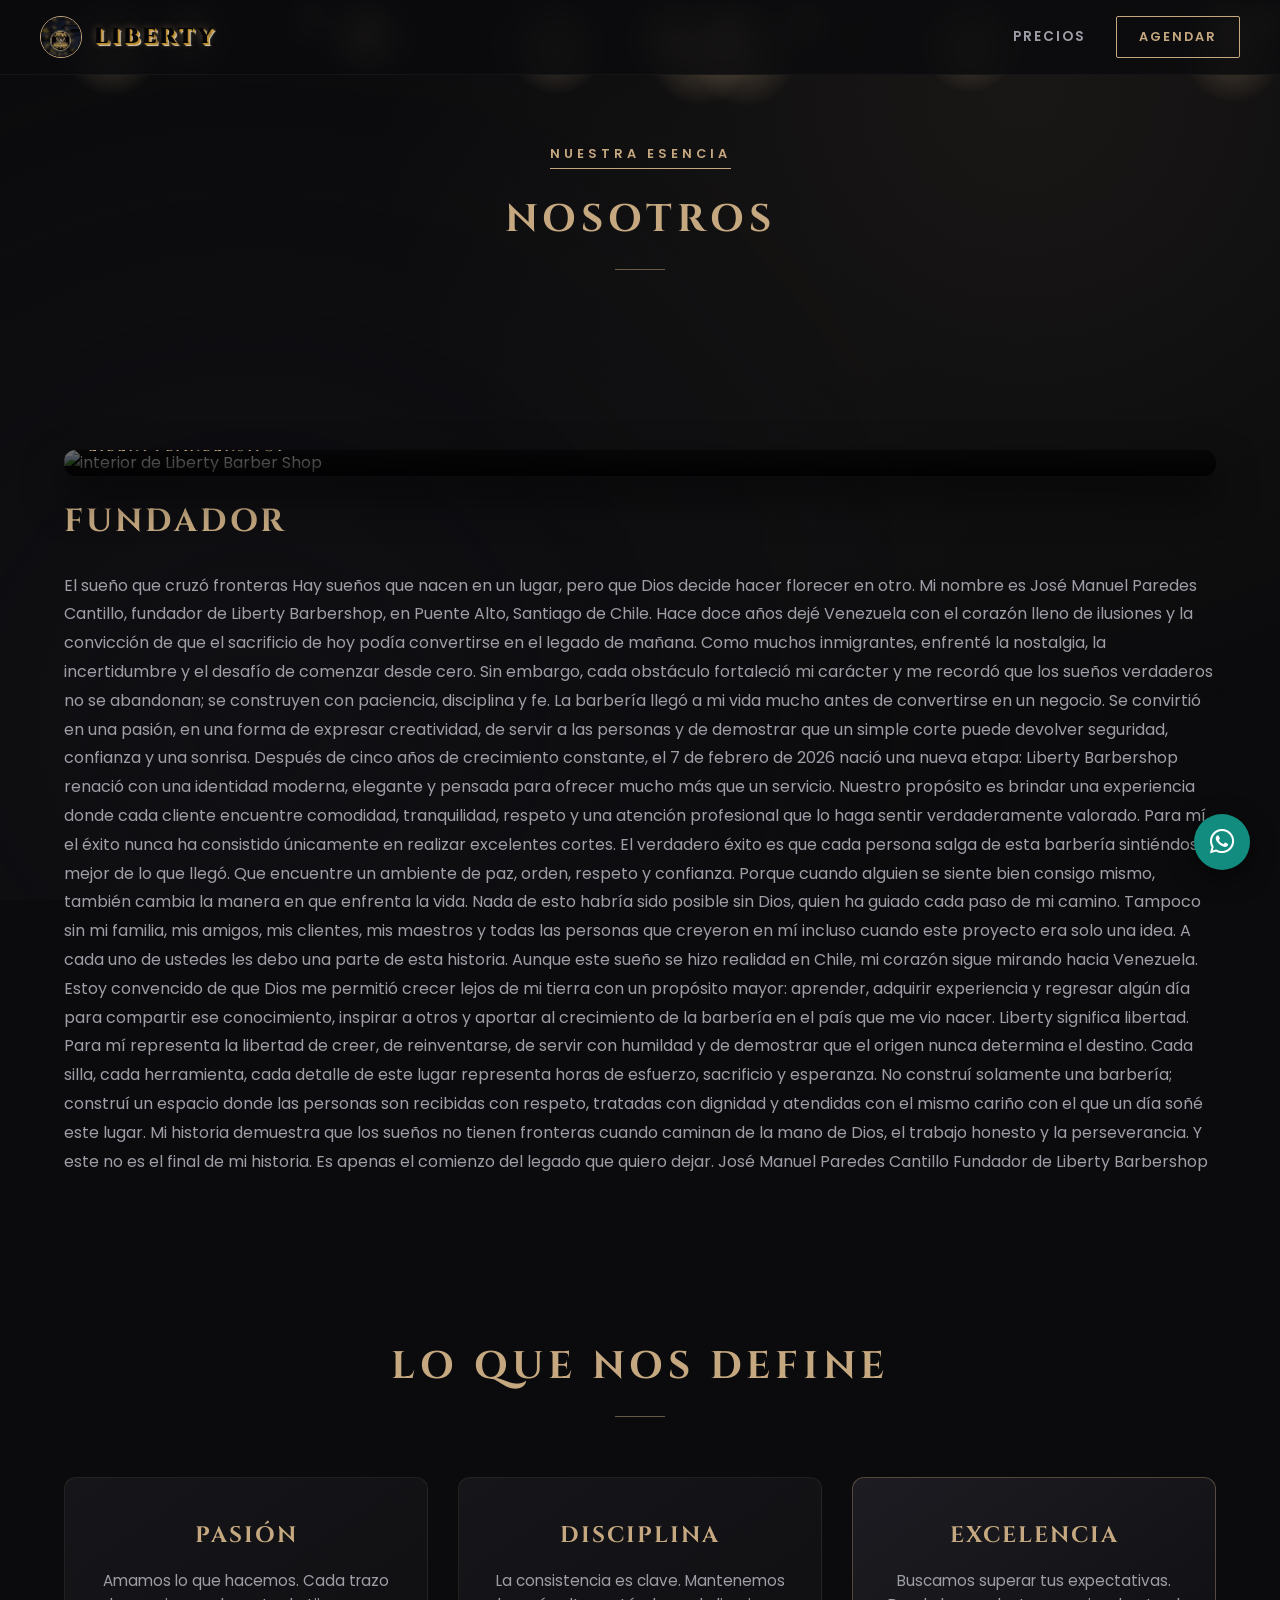
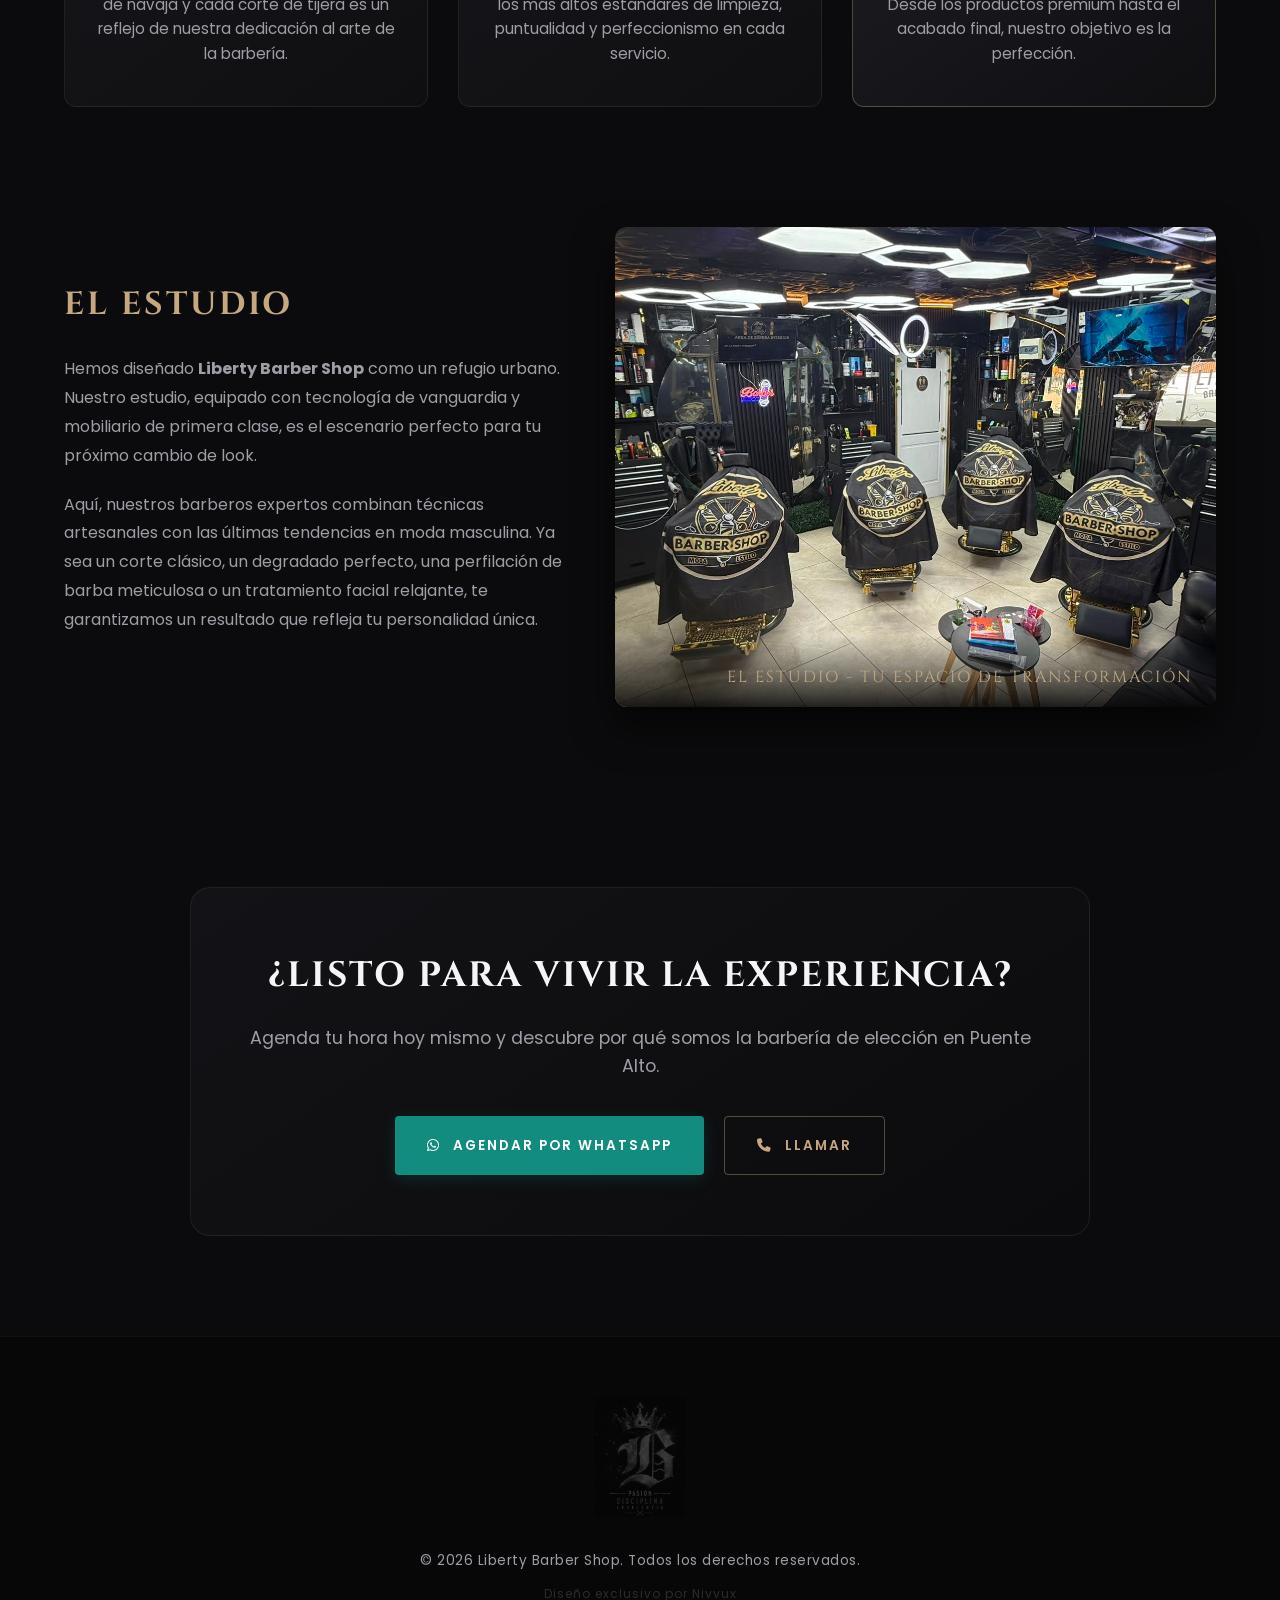
==== quienes-somos.html @ 71651c61 "Add files via upload" ====
<!DOCTYPE html>
<html lang="es">
<head>
    <meta charset="UTF-8">
    <meta name="viewport" content="width=device-width, initial-scale=1.0">
    <title>Quiénes Somos - Liberty Barber Shop | Moda & Estilo</title>
    <link rel="preconnect" href="https://fonts.googleapis.com">
    <link rel="preconnect" href="https://fonts.gstatic.com" crossorigin>
    <link href="https://fonts.googleapis.com/css2?family=Cinzel:wght@500;700;900&family=Poppins:wght@300;400;600&display=swap" rel="stylesheet">
    <link rel="stylesheet" href="https://cdnjs.cloudflare.com/ajax/libs/font-awesome/6.4.0/css/all.min.css">
    <link rel="stylesheet" href="style.css">
</head>
<body class="about-page">

    <!-- Fondo de partículas (reutilizado del sitio principal) -->
    <div class="luxury-particles" id="particles-container"></div>

    <!-- 1. BARRA DE NAVEGACIÓN (Consistente con el sitio principal) -->
    <nav class="navbar">
        <div class="nav-logo">
            <a href="index.html" style="text-decoration: none; display: flex; align-items: center; gap: 12px;">
                <img src="logo1.jpeg" alt="Liberty Mini" class="nav-logo-img">
                <span>Liberty</span>
            </a>
        </div>
        <div class="nav-actions">
            <a href="servicios.html" class="nav-link">Precios</a>
            <a href="https://wa.me/56931488104?text=Hola!%20Me%20gustaría%20agendar%20una%20hora" target="_blank" class="nav-btn-sm">Agendar</a>
        </div>
    </nav>

    <!-- 2. HÉROE DE LA PÁGINA (Título y Subtítulo) -->
    <header class="page-header section-wrapper">
        <div class="container">
            <div class="brand-badge">Nuestra Esencia</div>
            <h1 class="section-title">Nosotros</h1>
        </div>
    </header>

    <!-- CONTENEDOR PRINCIPAL -->
    <main class="container">

        <!-- 3. SECCIÓN: HISTORIA Y VISIÓN (Split con Imagen Externa) -->
        <section class="section-wrapper story-section">
                <div class="story-visual" data-tilt>
                    <img src="fundador.jpeg" alt="interior de Liberty Barber Shop" class="about-img-frame">
                    <div class="visual-caption">LibertyBarberShop</div>
                </div>
                <div class="story-content" data-tilt>
                    <h2 class="content-title">Fundador</h2>
                    <p>El sueño que cruzó fronteras

Hay sueños que nacen en un lugar, pero que Dios decide hacer florecer en otro.

Mi nombre es José Manuel Paredes Cantillo, fundador de Liberty Barbershop, en Puente Alto, Santiago de Chile.

Hace doce años dejé Venezuela con el corazón lleno de ilusiones y la convicción de que el sacrificio de hoy podía convertirse en el legado de mañana. Como muchos inmigrantes, enfrenté la nostalgia, la incertidumbre y el desafío de comenzar desde cero. Sin embargo, cada obstáculo fortaleció mi carácter y me recordó que los sueños verdaderos no se abandonan; se construyen con paciencia, disciplina y fe.

La barbería llegó a mi vida mucho antes de convertirse en un negocio. Se convirtió en una pasión, en una forma de expresar creatividad, de servir a las personas y de demostrar que un simple corte puede devolver seguridad, confianza y una sonrisa.

Después de cinco años de crecimiento constante, el 7 de febrero de 2026 nació una nueva etapa: Liberty Barbershop renació con una identidad moderna, elegante y pensada para ofrecer mucho más que un servicio. Nuestro propósito es brindar una experiencia donde cada cliente encuentre comodidad, tranquilidad, respeto y una atención profesional que lo haga sentir verdaderamente valorado.

Para mí, el éxito nunca ha consistido únicamente en realizar excelentes cortes. El verdadero éxito es que cada persona salga de esta barbería sintiéndose mejor de lo que llegó. Que encuentre un ambiente de paz, orden, respeto y confianza. Porque cuando alguien se siente bien consigo mismo, también cambia la manera en que enfrenta la vida.

Nada de esto habría sido posible sin Dios, quien ha guiado cada paso de mi camino. Tampoco sin mi familia, mis amigos, mis clientes, mis maestros y todas las personas que creyeron en mí incluso cuando este proyecto era solo una idea. A cada uno de ustedes les debo una parte de esta historia.

Aunque este sueño se hizo realidad en Chile, mi corazón sigue mirando hacia Venezuela. Estoy convencido de que Dios me permitió crecer lejos de mi tierra con un propósito mayor: aprender, adquirir experiencia y regresar algún día para compartir ese conocimiento, inspirar a otros y aportar al crecimiento de la barbería en el país que me vio nacer.

Liberty significa libertad. Para mí representa la libertad de creer, de reinventarse, de servir con humildad y de demostrar que el origen nunca determina el destino.

Cada silla, cada herramienta, cada detalle de este lugar representa horas de esfuerzo, sacrificio y esperanza. No construí solamente una barbería; construí un espacio donde las personas son recibidas con respeto, tratadas con dignidad y atendidas con el mismo cariño con el que un día soñé este lugar.

Mi historia demuestra que los sueños no tienen fronteras cuando caminan de la mano de Dios, el trabajo honesto y la perseverancia.

Y este no es el final de mi historia.

Es apenas el comienzo del legado que quiero dejar.

José Manuel Paredes Cantillo
Fundador de Liberty Barbershop</p>
                </div>
            </div>
        </section>

        <!-- 4. SECCIÓN: NUESTROS VALORES (Tarjetas con Iconos) -->
        <section class="section-wrapper values-section">
            <h2 class="section-title">Lo Que Nos Define</h2>
            <div class="values-grid">
                
                <div class="value-card" data-tilt>
                    <h3>Pasión</h3>
                    <p>Amamos lo que hacemos. Cada trazo de navaja y cada corte de tijera es un reflejo de nuestra dedicación al arte de la barbería.</p>
                </div>

                <div class="value-card" data-tilt>
                    <h3>Disciplina</h3>
                    <p>La consistencia es clave. Mantenemos los más altos estándares de limpieza, puntualidad y perfeccionismo en cada servicio.</p>
                </div>

                <div class="value-card featured-value" data-tilt>
                    <h3>Excelencia</h3>
                    <p>Buscamos superar tus expectativas. Desde los productos premium hasta el acabado final, nuestro objetivo es la perfección.</p>
                </div>

            </div>
        </section>

        <!-- 5. SECCIÓN: EL EQUIPO Y EL ESTUDIO (Split con Imagen Interna) -->
        <section class="section-wrapper studio-section">
            <div class="story-grid reverse-grid">
                <div class="story-visual" data-tilt>
                    <img src="fotointerna.jpeg" alt="Interior de Liberty Barber Shop" class="about-img-frame">
                    <div class="visual-caption">El Estudio - Tu Espacio de Transformación</div>
                </div>
                <div class="story-content" data-tilt>
                    <h2 class="content-title">El Estudio</h2>
                    <p>Hemos diseñado <strong>Liberty Barber Shop</strong> como un refugio urbano. Nuestro estudio, equipado con tecnología de vanguardia y mobiliario de primera clase, es el escenario perfecto para tu próximo cambio de look.</p>
                    <p>Aquí, nuestros barberos expertos combinan técnicas artesanales con las últimas tendencias en moda masculina. Ya sea un corte clásico, un degradado perfecto, una perfilación de barba meticulosa o un tratamiento facial relajante, te garantizamos un resultado que refleja tu personalidad única.</p>
                </div>
            </div>
        </section>

        <!-- 6. LLAMADO A LA ACCIÓN FINAL (Reutilizado del sitio principal) -->
        <section class="section-wrapper final-cta">
            <div class="cta-content">
                <h2 class="content-title-cta">¿Listo para Vivir la Experiencia?</h2>
                <p>Agenda tu hora hoy mismo y descubre por qué somos la barbería de elección en Puente Alto.</p>
                <div class="hero-cta-group">
                    <a href="https://wa.me/56931488104?text=Hola!%20Me%20gustaría%20agendar%20una%20hora" target="_blank" class="cta-btn primary-btn">
                        <i class="fa-brands fa-whatsapp"></i> Agendar por WhatsApp
                    </a>
                    <a href="tel:+56931488104" class="cta-btn secondary-btn">
                        <i class="fa-solid fa-phone"></i> Llamar
                    </a>
                </div>
            </div>
        </section>

    </main>

    <!-- Botón Flotante de WhatsApp (Reutilizado) -->
    <a href="https://wa.me/56931488104?text=Hola!%20Me%20gustaría%20agendar%20una%20hora" target="_blank" class="wsp-float" title="Escríbenos por WhatsApp">
        <i class="fa-brands fa-whatsapp"></i>
    </a>

    <!-- FOOTER PREMIUM (Consistente) -->
    <footer class="luxury-footer">
        <div class="footer-content">
            <img src="logo2.jpeg" alt="Logo Liberty" class="footer-logo-img">
            <p class="footer-rights">&copy; 2026 Liberty Barber Shop. Todos los derechos reservados.</p>
            <p class="dev-credits">Diseño exclusivo por Nivvux</p>
        </div>
    </footer>

    <!-- Vinculamos el mismo archivo JavaScript -->
    <script src="script.js" defer></script>
</body>
</html>
---- style.css ----
/* ==========================================================================
   INDEX GENERAL DE ESTILOS - LIBERTY BARBER SHOP
   ==========================================================================
   1. VARIABLES DE DISEÑO PREMIUM (Lujo & Sofisticación)
   2. RESET Y ESTILOS BASE
   3. BARRA DE NAVEGACIÓN COMÚN (Navbar & Logo 3D)
   4. MENÚ DESPLEGABLE (Navbar Dropdown)
   5. COMPONENTES COMUNES (Títulos, Botón Flotante y Footer)
   6. ESTILOS EXCLUSIVOS DE LA PÁGINA: INDEX (Hero Split, Combos, Precios)
   7. ESTILOS EXCLUSIVOS DE LA PÁGINA: QUIÉNES SOMOS (Nosotros)
   8. EFECTOS DE ANIMACIÓN Y SOPORTE (Scroll Reveal, Partículas)
   9. RESPONSIVIDAD Y MEDIA QUERIES (Breakpoints Críticos)
   ========================================================================== */

/* ==========================================================================
   1. VARIABLES DE DISEÑO PREMIUM
   ========================================================================== */
:root {
    --color-bg-dark: #0b0b0d;       
    --color-bg-card: #131317;       
    --color-bg-nav: rgba(11, 11, 13, 0.85);
    --color-gold: #c5a880;          
    --color-gold-hover: #e5d5be;    
    --color-gold-glow: rgba(197, 168, 128, 0.12);
    --color-text-white: #f5f5f7;    
    --color-text-muted: #9e9ea7;    
    --color-wsp: #25d366;           
    --color-wsp-dark: #128c7e;
    --font-display: 'Cinzel', serif;
    --font-sans: 'Poppins', sans-serif;
    --border-glow: 1px solid rgba(197, 168, 128, 0.1); 
    --transition-premium: all 0.5s cubic-bezier(0.16, 1, 0.3, 1); 
    --shadow-premium: 0 20px 40px rgba(0, 0, 0, 0.6);
}

/* ==========================================================================
   2. RESET Y ESTILOS BASE
   ========================================================================== */
*, *::before, *::after {
    margin: 0;
    padding: 0;
    box-sizing: border-box;
}

html {
    scroll-behavior: smooth;
}

body {
    background-color: var(--color-bg-dark);
    color: var(--color-text-white);
    font-family: var(--font-sans);
    line-height: 1.6;
    overflow-x: hidden; /* Evita desplazamientos laterales indeseados */
    width: 100%;
    max-width: 100vw;
    position: relative;
}

/* Fondo difuminado de lujo */
body::before {
    content: '';
    position: fixed;
    top: 0;
    left: 0;
    width: 100%;
    height: 100%;
    background: 
        radial-gradient(circle at 80% 10%, rgba(197, 168, 128, 0.08) 0%, transparent 50%),
        radial-gradient(circle at 20% 80%, rgba(20, 20, 25, 0.6) 0%, transparent 60%);
    z-index: -2;
    pointer-events: none;
}

img, video, iframe {
    max-width: 100%;
    height: auto;
}

.container {
    max-width: 1200px;
    margin: 0 auto;
    padding: 0 24px;
}

/* ==========================================================================
   3. BARRA DE NAVEGACIÓN COMÚN (NAVBAR)
   ========================================================================== */
.navbar {
    position: fixed;
    top: 0;
    left: 0;
    width: 100%;
    height: 75px;
    background: var(--color-bg-nav);
    backdrop-filter: blur(12px);
    -webkit-backdrop-filter: blur(12px);
    border-bottom: 1px solid rgba(255, 255, 255, 0.04);
    display: flex;
    align-items: center;
    justify-content: space-between;
    padding: 0 40px;
    z-index: 1000;
}

/* Marca del Logo con efecto Inverso: Texto Negro sobre Relieve Dorado 3D[cite: 3] */
.nav-logo {
    display: flex;
    align-items: center;
    gap: 16px;
    overflow: hidden;
    height: 100%;
}

.nav-logo-img {
    height: 42px;
    width: 42px;
    border-radius: 50%;
    border: 1px solid var(--color-gold);
    object-fit: cover;
}

.nav-logo span {
    font-family: var(--font-display);
    font-size: 1.35rem;
    font-weight: 900;
    letter-spacing: 3px;
    text-transform: uppercase;
    color: #0b0b0d; /* Negro sólido premium[cite: 3] */
    -webkit-text-fill-color: #050507;
    text-shadow: 
        1px 1px 0px #b38728,
        2px 2px 0px #bf953f,
        3px 3px 1px #e5d5be,
        0px 0px 8px rgba(197, 168, 128, 0.4);
    display: inline-block;
    transition: var(--transition-premium);
}

.nav-logo:hover span {
    text-shadow: 
        1px 1px 0px #b38728,
        2px 2px 0px #bf953f,
        3px 3px 3px #fcf6ba,
        0px 0px 15px rgba(197, 168, 128, 0.8);
    transform: scale(1.02);
}

.nav-actions {
    display: flex;
    align-items: center;
    gap: 30px;
}

.nav-link {
    color: var(--color-text-muted);
    text-decoration: none;
    font-size: 0.85rem;
    font-weight: 600;
    letter-spacing: 2px;
    text-transform: uppercase;
    transition: var(--transition-premium);
}

.nav-link:hover {
    color: var(--color-gold);
}

.nav-btn-sm {
    background: transparent;
    color: var(--color-gold);
    border: 1px solid var(--color-gold);
    padding: 10px 22px;
    font-size: 0.8rem;
    font-weight: 600;
    letter-spacing: 2px;
    text-transform: uppercase;
    text-decoration: none;
    border-radius: 2px;
    transition: var(--transition-premium);
}

.nav-btn-sm:hover {
    background: var(--color-gold);
    color: var(--color-bg-dark);
    box-shadow: 0 0 15px rgba(197, 168, 128, 0.3);
}

/* ==========================================================================
   4. MENÚ DESPLEGABLE (NAV-DROPDOWN)
   ========================================================================== */
.nav-dropdown {
    position: relative;
    display: inline-block;
}

.dropdown-trigger {
    display: inline-flex;
    align-items: center;
    gap: 8px;
    cursor: pointer;
    background: transparent;
    outline: none;
}

.dropdown-icon {
    font-size: 0.75rem;
    transition: transform 0.3s ease;
}

.nav-dropdown.active .dropdown-trigger {
    background: var(--color-gold);
    color: var(--color-bg-dark);
}

.nav-dropdown.active .dropdown-icon {
    transform: rotate(180deg);
}

.dropdown-menu {
    position: absolute;
    top: calc(100% + 10px);
    right: 0;
    width: 220px;
    background: rgba(19, 19, 23, 0.96);
    border: 1px solid rgba(197, 168, 128, 0.25);
    border-radius: 8px;
    padding: 10px 0;
    box-shadow: 0 10px 30px rgba(0, 0, 0, 0.8);
    backdrop-filter: blur(10px);
    -webkit-backdrop-filter: blur(10px);
    opacity: 0;
    visibility: hidden;
    transform: translateY(-10px);
    transition: opacity 0.3s cubic-bezier(0.16, 1, 0.3, 1), 
                transform 0.3s cubic-bezier(0.16, 1, 0.3, 1), 
                visibility 0.3s;
    z-index: 1100;
}

.nav-dropdown.active .dropdown-menu {
    opacity: 1;
    visibility: visible;
    transform: translateY(0);
}

.dropdown-item {
    display: flex;
    align-items: center;
    gap: 12px;
    padding: 12px 20px;
    color: var(--color-text-muted);
    text-decoration: none;
    font-size: 0.85rem;
    font-weight: 500;
    letter-spacing: 1px;
    transition: var(--transition-premium);
}

.dropdown-item i {
    font-size: 0.9rem;
    color: var(--color-gold);
    width: 16px;
    text-align: center;
}

.dropdown-item:hover {
    background: rgba(197, 168, 128, 0.08);
    color: var(--color-text-white);
    padding-left: 25px;
}

/* ==========================================================================
   5. COMPONENTES COMUNES (TÍTULOS, BOTÓN WSP Y FOOTER)
   ========================================================================== */
.section-wrapper {
    padding: 80px 0 40px;
}

.section-title {
    font-family: var(--font-display);
    color: var(--color-gold);
    text-align: center;
    font-size: 2.4rem;
    letter-spacing: 5px;
    margin-bottom: 60px;
    text-transform: uppercase;
    position: relative;
}

.section-title::after {
    content: '';
    display: block;
    width: 50px;
    height: 1px;
    background: var(--color-gold);
    margin: 18px auto 0;
    opacity: 0.5;
}

/* Botón flotante interactivo de WhatsApp */
.wsp-float {
    position: fixed;
    width: 56px;
    height: 56px;
    bottom: 30px;
    right: 30px;
    background-color: var(--color-wsp-dark);
    color: #fff;
    border-radius: 50%;
    display: flex;
    align-items: center;
    justify-content: center;
    font-size: 28px;
    box-shadow: 0 8px 25px rgba(0,0,0,0.5);
    z-index: 999;
    text-decoration: none;
    transition: var(--transition-premium);
}

.wsp-float:hover {
    transform: scale(1.1) rotate(8deg);
    background-color: #075e54;
}

/* Footer Premium */
.luxury-footer {
    border-top: 1px solid rgba(255, 255, 255, 0.04);
    background: #070708;
    padding: 60px 20px 40px;
    text-align: center;
}

.footer-content {
    max-width: 600px;
    margin: 0 auto;
}

.footer-logo-img {
    max-width: 90px;
    height: auto;
    margin-bottom: 25px;
    filter: grayscale(1) opacity(0.25);
    transition: var(--transition-premium);
}

.luxury-footer:hover .footer-logo-img {
    filter: grayscale(0) opacity(0.65) drop-shadow(0 0 8px rgba(197, 168, 128, 0.2));
}

.footer-rights {
    color: var(--color-text-muted);
    font-size: 0.85rem;
    letter-spacing: 0.5px;
    margin-bottom: 12px;
}

.dev-credits {
    font-size: 0.75rem;
    color: rgba(255, 255, 255, 0.15);
    letter-spacing: 1px;
}

/* ==========================================================================
   6. ESTILOS EXCLUSIVOS DE LA PÁGINA: INDEX
   ========================================================================== */

/* Hero Split-Screen (Pantalla Dividida) */
.hero-split {
    min-height: 90vh;
    padding: 120px 40px 60px;
    display: flex;
    align-items: center;
    gap: 60px;
    max-width: 1400px;
    margin: 0 auto;
}

.hero-content {
    flex: 1;
    max-width: 600px;
}

.brand-badge {
    display: inline-block;
    font-family: var(--font-sans);
    font-size: 0.8rem;
    font-weight: 600;
    letter-spacing: 4px;
    color: var(--color-gold);
    text-transform: uppercase;
    margin-bottom: 20px;
    border-bottom: 1px solid var(--color-gold);
    padding-bottom: 4px;
}

.hero-title {
    font-family: var(--font-display);
    font-size: 3.8rem;
    line-height: 1.1;
    font-weight: 900;
    letter-spacing: 2px;
    text-transform: uppercase;
    margin-bottom: 20px;
}

.hero-title span {
    color: var(--color-gold);
    font-size: 3.4rem;
    display: block;
    font-weight: 500;
}

.hero-subtitle {
    font-family: var(--font-sans);
    color: var(--color-text-muted);
    font-size: 1.05rem;
    letter-spacing: 3px;
    text-transform: uppercase;
    margin-bottom: 40px;
}

.hero-cta-group {
    display: flex;
    gap: 20px;
}

.cta-btn {
    display: inline-flex;
    align-items: center;
    justify-content: center;
    gap: 12px;
    padding: 18px 32px;
    font-size: 0.85rem;
    font-weight: 600;
    letter-spacing: 2px;
    text-decoration: none;
    text-transform: uppercase;
    border-radius: 4px;
    transition: var(--transition-premium);
}

.primary-btn {
    background: var(--color-wsp-dark);
    color: #fff;
    box-shadow: 0 4px 15px rgba(18, 140, 126, 0.2);
}

.primary-btn:hover {
    background: #075e54;
    transform: translateY(-3px);
    box-shadow: 0 10px 25px rgba(18, 140, 126, 0.35);
}

.secondary-btn {
    background: transparent;
    color: var(--color-gold);
    border: 1px solid rgba(197, 168, 128, 0.4);
}

.secondary-btn:hover {
    background: rgba(197, 168, 128, 0.05);
    border-color: var(--color-gold);
    color: var(--color-text-white);
    transform: translateY(-3px);
}

/* Mosaico Visual Derecho (Index) */
.hero-visual-grid {
    flex: 1;
    display: grid;
    grid-template-columns: repeat(12, 1fr);
    grid-template-rows: repeat(12, 1fr);
    height: 550px;
    position: relative;
}

.visual-box {
    position: relative;
    overflow: hidden;
    border-radius: 12px;
    box-shadow: var(--shadow-premium);
    transition: transform 0.1s ease;
}

.visual-box img {
    width: 100%;
    height: 100%;
    object-fit: cover;
    display: block;
    transition: transform 0.8s var(--transition-premium);
}

.visual-box:hover img {
    transform: scale(1.06);
}

.visual-box::after {
    content: '';
    position: absolute;
    top: 12px;
    left: 12px;
    right: 12px;
    bottom: 12px;
    border: 1px solid rgba(197, 168, 128, 0.2);
    border-radius: 8px;
    pointer-events: none;
    z-index: 2;
}

.main-img {
    grid-column: 1 / 9;
    grid-row: 1 / 11;
    border: 2px solid rgba(197, 168, 128, 0.25);
    z-index: 2;
}

.sub-img {
    grid-column: 6 / 13;
    grid-row: 4 / 13;
    border: 1px solid rgba(197, 168, 128, 0.15);
    z-index: 3;
}

.visual-caption {
    position: absolute;
    bottom: 0;
    left: 0;
    width: 100%;
    background: linear-gradient(to top, rgba(0,0,0,0.85) 0%, transparent 100%);
    color: var(--color-gold);
    font-family: var(--font-display);
    padding: 30px 24px 16px;
    font-size: 1rem;
    letter-spacing: 2px;
    text-transform: uppercase;
    z-index: 4;
}

/* Combos Exclusivos (Tarjetas Acordeón) */
.combos-new-grid {
    display: grid;
    grid-template-columns: repeat(auto-fit, minmax(320px, 1fr));
    gap: 30px;
    perspective: 1000px;
}

.combo-card-new {
    background: linear-gradient(145deg, #16161a 0%, #0f0f12 100%);
    border: var(--border-glow);
    border-radius: 16px;
    padding: 45px 35px 35px;
    position: relative;
    display: flex;
    flex-direction: column;
    justify-content: space-between;
    transition: transform 0.1s ease, box-shadow 0.4s ease;
    transform-style: preserve-3d;
}

.combo-card-new.featured-new {
    border: 1px solid rgba(197, 168, 128, 0.35);
    background: linear-gradient(145deg, #1c1c22 0%, #0f0f12 100%);
    box-shadow: 0 15px 40px rgba(197, 168, 128, 0.04);
}

.card-badge {
    position: absolute;
    top: -12px;
    left: 35px;
    background: #1c1c22;
    border: 1px solid rgba(197, 168, 128, 0.3);
    color: var(--color-text-muted);
    font-size: 0.65rem;
    font-weight: 600;
    letter-spacing: 2px;
    padding: 4px 14px;
    border-radius: 4px;
    text-transform: uppercase;
}

.premium-badge {
    background: linear-gradient(90deg, #c5a880, #e5d5be);
    color: var(--color-bg-dark);
    font-weight: 700;
    border: none;
    box-shadow: 0 4px 12px rgba(197, 168, 128, 0.2);
}

.card-header-new {
    border-bottom: 1px solid rgba(255, 255, 255, 0.05);
    padding-bottom: 20px;
    margin-bottom: 25px;
}

.card-header-new h3 {
    font-family: var(--font-display);
    font-size: 1.4rem;
    letter-spacing: 1px;
    margin-bottom: 10px;
}

.card-header-new .price {
    font-family: var(--font-display);
    font-size: 2rem;
    color: var(--color-gold);
    font-weight: 700;
}

.combo-details {
    max-height: 0;
    overflow: hidden;
    opacity: 0;
    transition: max-height 0.6s cubic-bezier(0.16, 1, 0.3, 1), opacity 0.4s ease;
}

.combo-card-new.active .combo-details {
    max-height: 500px;
    opacity: 1;
    margin-bottom: 20px;
}

.combo-list {
    list-style: none;
}

.combo-list li {
    font-size: 0.9rem;
    color: var(--color-text-muted);
    margin-bottom: 12px;
    padding-left: 22px;
    position: relative;
}

.combo-list li::before {
    content: '✦';
    position: absolute;
    left: 0;
    color: var(--color-gold);
    font-size: 0.8rem;
}

.toggle-details-btn {
    background: transparent;
    border: none;
    color: var(--color-gold);
    font-family: var(--font-sans);
    font-size: 0.75rem;
    font-weight: 600;
    letter-spacing: 2px;
    text-transform: uppercase;
    cursor: pointer;
    display: inline-flex;
    align-items: center;
    justify-content: center;
    gap: 8px;
    margin-top: 15px;
    padding: 8px 0;
    width: 100%;
    transition: var(--transition-premium);
}

.toggle-details-btn:hover {
    color: var(--color-text-white);
}

.toggle-details-btn i {
    transition: transform 0.4s ease;
    font-size: 0.7rem;
}

.combo-card-new.active .toggle-details-btn i {
    transform: rotate(180deg);
}

/* Carta de Precios a Dos Columnas */
.menu-dual-column {
    display: grid;
    grid-template-columns: 1fr;
    gap: 50px;
    background: linear-gradient(145deg, #131317 0%, #0b0b0d 100%);
    border: var(--border-glow);
    border-radius: 20px;
    padding: 50px;
    box-shadow: var(--shadow-premium);
}

@media (min-width: 992px) {
    .menu-dual-column {
        grid-template-columns: 1fr 1fr;
        gap: 80px;
    }
}

.menu-block h3 {
    font-family: var(--font-display);
    color: var(--color-text-white);
    font-size: 1.3rem;
    letter-spacing: 2px;
    text-transform: uppercase;
    margin-bottom: 35px;
    display: flex;
    align-items: center;
}

.gold-icon-small {
    color: var(--color-gold);
    margin-right: 12px;
    font-size: 1.1rem;
}

.eval-tag {
    font-family: var(--font-sans);
    font-size: 0.7rem;
    color: var(--color-text-muted);
    text-transform: none;
    margin-left: 10px;
    font-weight: 400;
}

.menu-list-new {
    display: flex;
    flex-direction: column;
    gap: 24px;
}

.menu-item-new {
    display: flex;
    justify-content: space-between;
    align-items: baseline;
    position: relative;
    padding-bottom: 8px;
    border-bottom: 1px dashed rgba(255, 255, 255, 0.05);
    transition: var(--transition-premium);
}

.menu-item-new:hover {
    border-bottom-color: rgba(197, 168, 128, 0.3);
}

.menu-item-new .item-name {
    font-size: 0.95rem;
    color: var(--color-text-white);
    letter-spacing: 0.5px;
}

.menu-item-new .item-price {
    font-family: var(--font-display);
    color: var(--color-gold);
    font-weight: 700;
    font-size: 1.05rem;
}

/* Quick Info Strip (Ubicación y Horario) */
.info-strip {
    display: grid;
    grid-template-columns: repeat(auto-fit, minmax(280px, 1fr));
    gap: 24px;
    margin: 60px 0 100px;
}

.info-strip-item {
    background: var(--color-bg-card);
    border: var(--border-glow);
    border-radius: 12px;
    padding: 30px;
    display: flex;
    align-items: center;
    gap: 20px;
}

.info-strip-item .gold-icon {
    font-size: 1.8rem;
    color: var(--color-gold);
    background: var(--color-gold-glow);
    width: 55px;
    height: 55px;
    border-radius: 50%;
    display: flex;
    align-items: center;
    justify-content: center;
    flex-shrink: 0;
}

.info-strip-item h4 {
    font-family: var(--font-display);
    font-size: 1rem;
    letter-spacing: 1px;
    text-transform: uppercase;
    margin-bottom: 4px;
}

.info-strip-item p {
    color: var(--color-text-muted);
    font-size: 0.9rem;
    display: flex;
    align-items: center;
    gap: 8px;
}

.status-dot {
    width: 8px;
    height: 8px;
    background-color: #2ecc71;
    border-radius: 50%;
    display: inline-block;
    box-shadow: 0 0 8px #2ecc71;
}

/* ==========================================================================
   7. ESTILOS EXCLUSIVOS DE LA PÁGINA: QUIÉNES SOMOS (quienes-somos.html)
   ========================================================================== */

/* Encabezado General de la página de Nosotros */
.about-page .page-header {
    text-align: center;
    padding: 140px 0 40px;
}

/* Estructura de Historia e Imagen (Grid de Quiénes Somos) */
.story-grid {
    display: grid;
    grid-template-columns: 1fr;
    gap: 50px;
    align-items: center;
    margin-bottom: 80px;
}

@media (min-width: 992px) {
    .story-grid {
        grid-template-columns: 1.2fr 1fr; /* Distribución asimétrica elegante */
    }
    
    .reverse-grid {
        direction: rtl; /* Invierte la visual en escritorio sin romper el HTML */
    }
    
    .reverse-grid .story-content {
        direction: ltr; /* Devuelve el texto a su lectura natural */
    }
}

/* Contenedor de la Imagen con Marco Dorado */
.story-visual {
    position: relative;
    border-radius: 12px;
    overflow: hidden;
    box-shadow: var(--shadow-premium);
}

.about-img-frame {
    width: 100%;
    height: auto;
    max-height: 480px;
    object-fit: cover;
    display: block;
    transition: transform 0.6s var(--transition-premium);
}

.story-visual:hover .about-img-frame {
    transform: scale(1.03);
}

/* Bloques de Texto de Historia */
.story-content {
    padding: 20px 0;
}

.content-title {
    font-family: var(--font-display);
    color: var(--color-gold);
    font-size: 2rem;
    letter-spacing: 3px;
    text-transform: uppercase;
    margin-bottom: 25px;
}

.story-content p {
    color: var(--color-text-muted);
    font-size: 1rem;
    margin-bottom: 20px;
    line-height: 1.8;
}

/* Grid de Valores y Tarjetas */
.values-grid {
    display: grid;
    grid-template-columns: repeat(auto-fit, minmax(280px, 1fr));
    gap: 30px;
    margin-top: 40px;
}

.value-card {
    background: linear-gradient(145deg, #16161a 0%, #0f0f12 100%);
    border: var(--border-glow);
    padding: 40px 30px;
    border-radius: 12px;
    text-align: center;
    transition: transform 0.4s ease, box-shadow 0.4s ease;
}

.value-card:hover {
    transform: translateY(-5px);
    box-shadow: 0 10px 25px rgba(0, 0, 0, 0.5);
}

.value-card.featured-value {
    border: 1px solid rgba(197, 168, 128, 0.35);
    background: linear-gradient(145deg, #1c1c22 0%, #0f0f12 100%);
}

.value-card h3 {
    font-family: var(--font-display);
    color: var(--color-gold);
    font-size: 1.4rem;
    letter-spacing: 2px;
    margin-bottom: 15px;
    text-transform: uppercase;
}

.value-card p {
    color: var(--color-text-muted);
    font-size: 0.95rem;
    line-height: 1.6;
}

/* Sección de Llamado a la Acción (CTA en Nosotros) */
.final-cta {
    background: linear-gradient(145deg, #131317 0%, #0b0b0d 100%);
    border: var(--border-glow);
    border-radius: 20px;
    padding: 60px 40px;
    text-align: center;
    max-width: 900px;
    margin: 60px auto 100px;
}

.content-title-cta {
    font-family: var(--font-display);
    color: var(--color-text-white);
    font-size: 2.2rem;
    letter-spacing: 2px;
    text-transform: uppercase;
    margin-bottom: 20px;
}

.final-cta p {
    color: var(--color-text-muted);
    margin-bottom: 35px;
    font-size: 1.1rem;
}

.final-cta .hero-cta-group {
    justify-content: center;
}

/* ==========================================================================
   8. EFECTOS DE ANIMACIÓN Y SOPORTE
   ========================================================================== */

/* Fondo de partículas */
.luxury-particles {
    position: fixed;
    top: 0;
    left: 0;
    width: 100%;
    height: 100%;
    pointer-events: none;
    z-index: -1;
    overflow: hidden;
}

.particle {
    position: absolute;
    background: radial-gradient(circle, rgba(197, 168, 128, 0.3) 0%, transparent 70%);
    border-radius: 50%;
    animation: floatParticle 15s infinite linear;
}

@keyframes floatParticle {
    0% { transform: translateY(105vh) scale(0.6); opacity: 0; }
    50% { opacity: 0.6; }
    100% { transform: translateY(-10vh) scale(1.3); opacity: 0; }
}

/* Animaciones dinámicas de Scroll Reveal */
.reveal {
    opacity: 0;
    transform: translateY(30px);
    transition: opacity 1s cubic-bezier(0.16, 1, 0.3, 1), transform 1s cubic-bezier(0.16, 1, 0.3, 1);
}

.reveal.visible {
    opacity: 1;
    transform: translateY(0);
}

/* ==========================================================================
   9. RESPONSIVIDAD Y MEDIA QUERIES (BREAKPOINTS CRÍTICOS)
   ========================================================================== */
@media (max-width: 1024px) {
    .hero-split {
        padding: 110px 24px 40px;
        gap: 40px;
    }
    .hero-title { font-size: 3rem; }
    .hero-title span { font-size: 2.6rem; }
}

@media (max-width: 900px) {
    .hero-split {
        flex-direction: column;
        text-align: center;
        padding-top: 110px;
        min-height: auto;
    }
    .hero-content {
        max-width: 100%;
    }
    .hero-cta-group {
        justify-content: center;
    }
    .hero-visual-grid {
        width: 100%;
        max-width: 550px;
        height: 450px;
        margin-top: 20px;
    }
    /* Desactiva efectos 3D Tilt táctiles en dispositivos móviles por UX */
    .visual-box, .combo-card-new, .story-visual, .value-card {
        transform: none !important;
        transition: none !important;
    }
    .visual-box:hover img {
        transform: none !important;
    }
}

@media (max-width: 600px) {
    .navbar {
        padding: 0 20px;
    }
    .nav-link {
        display: none; /* Simplifica la UI móvil para evitar solapamiento */
    }
    .hero-split {
        padding-left: 16px;
        padding-right: 16px;
    }
    .hero-title { font-size: 2.3rem; }
    .hero-title span { font-size: 2rem; }
    .hero-cta-group {
        flex-direction: column;
        gap: 12px;
    }
    .cta-btn {
        width: 100%;
    }
    .hero-visual-grid {
        height: 350px;
    }
    .menu-dual-column {
        padding: 30px 20px;
    }
    .menu-block h3 {
        margin-bottom: 25px;
    }
    .info-strip {
        margin-bottom: 60px;
    }
    .wsp-float {
        bottom: 20px;
        right: 20px;
    }

    /* Corrección estricta de alineación en precios de la carta en pantallas pequeñas */
    .menu-item-new {
        align-items: center;
        gap: 10px;
    }
    .menu-item-new .item-name {
        font-size: 0.85rem;
        flex-shrink: 1;
    }
    .menu-item-new .item-price {
        font-size: 0.95rem;
        flex-shrink: 0;
    }
    
    /* Layout simplificado de Quiénes Somos en móvil */
    .content-title-cta {
        font-size: 1.6rem;
    }
    .final-cta {
        padding: 40px 20px;
    }
}

@media (max-width: 480px) {
    /* Mantiene simetría en cuadrículas de combos para móviles muy angostos */
    .combos-new-grid {
        grid-template-columns: 1fr;
        gap: 20px;
    }
    .combo-card-new {
        padding: 35px 20px 25px;
    }
    .card-header-new {
        display: flex;
        flex-direction: column;
        align-items: flex-start;
        gap: 8px;
    }
}
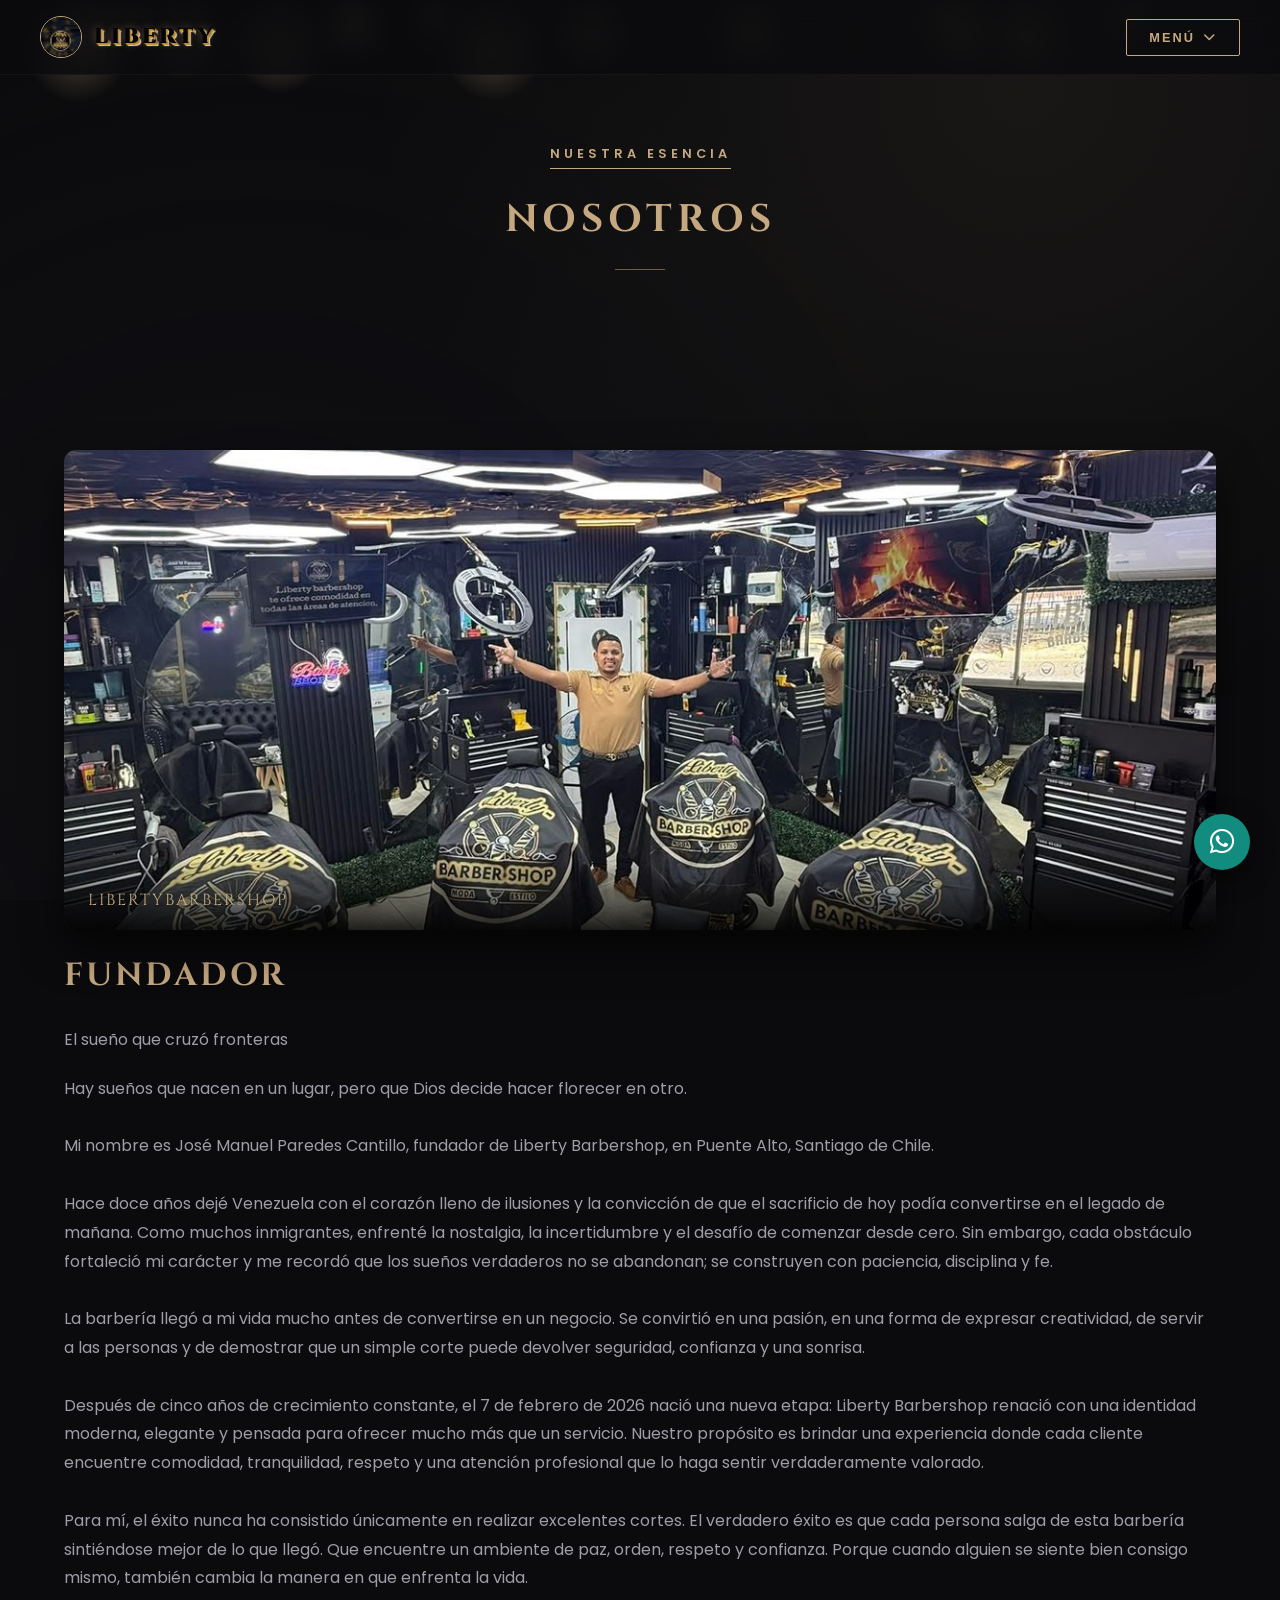
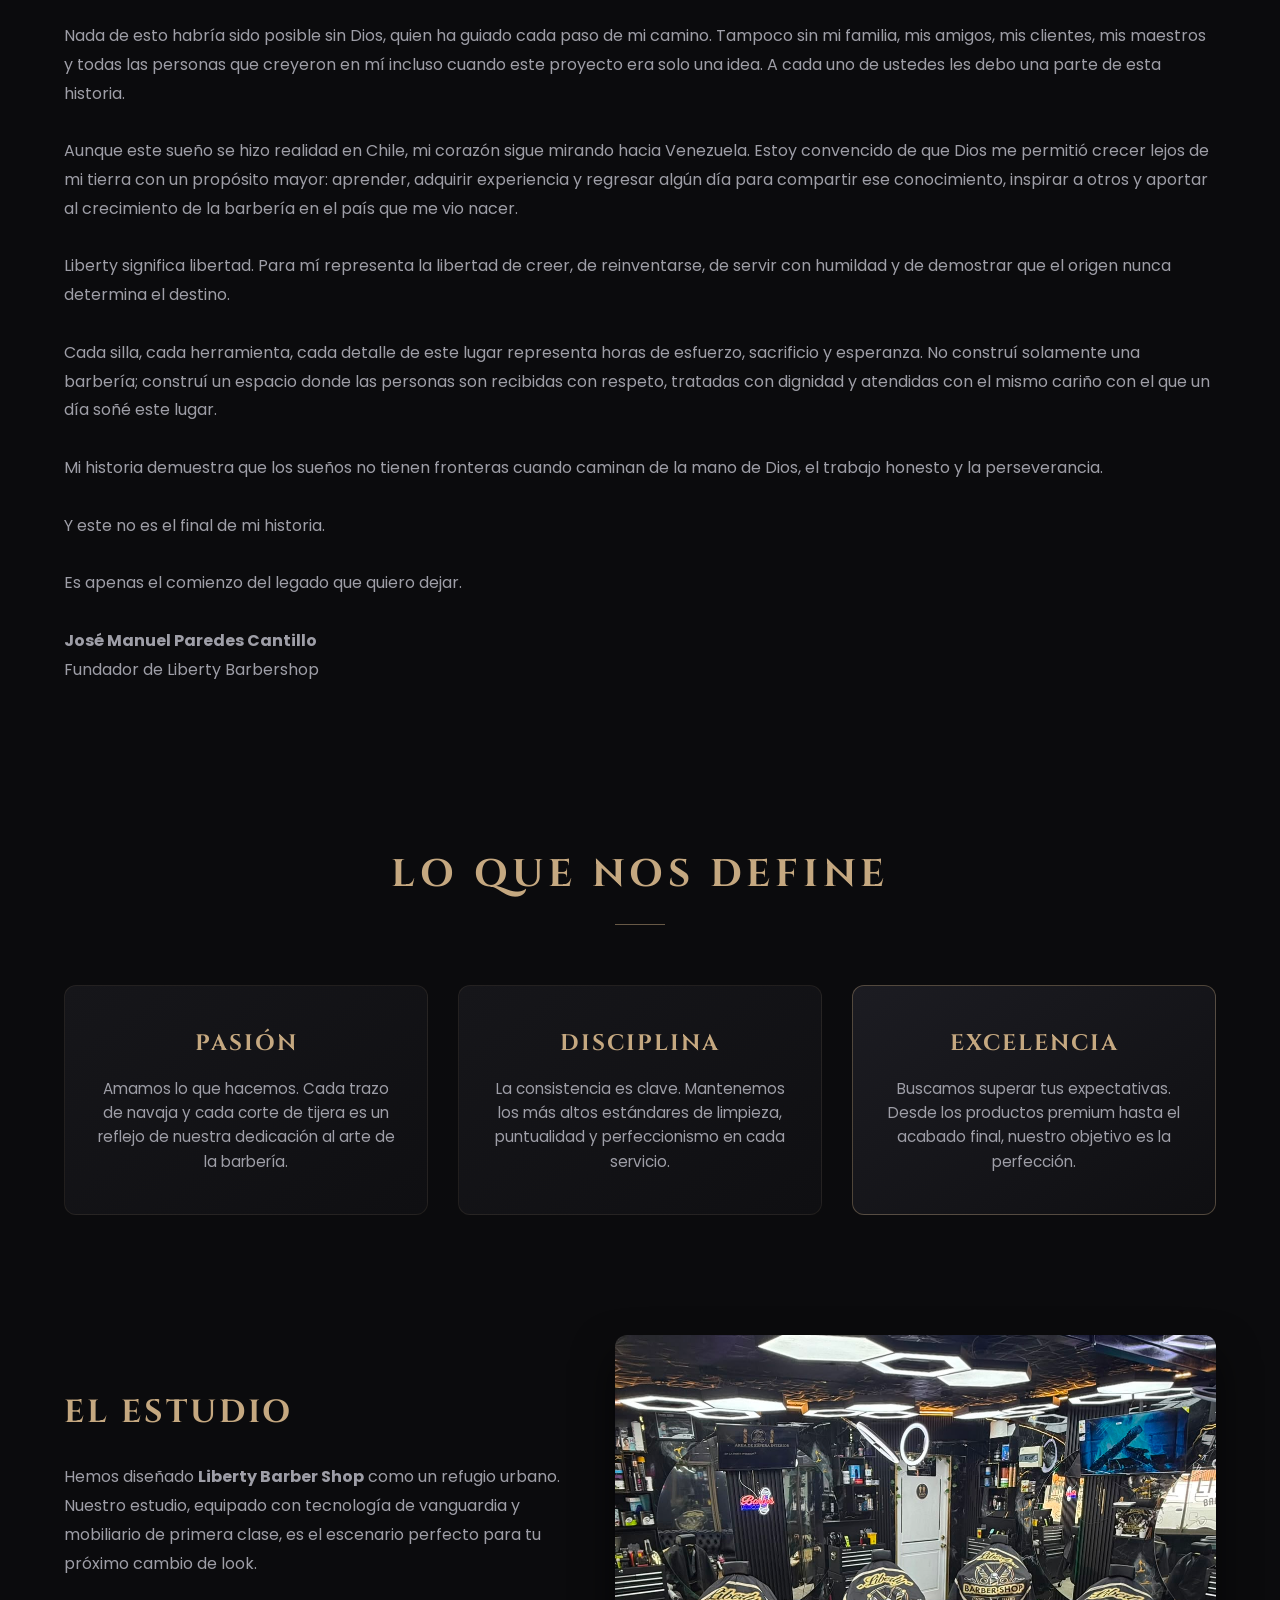
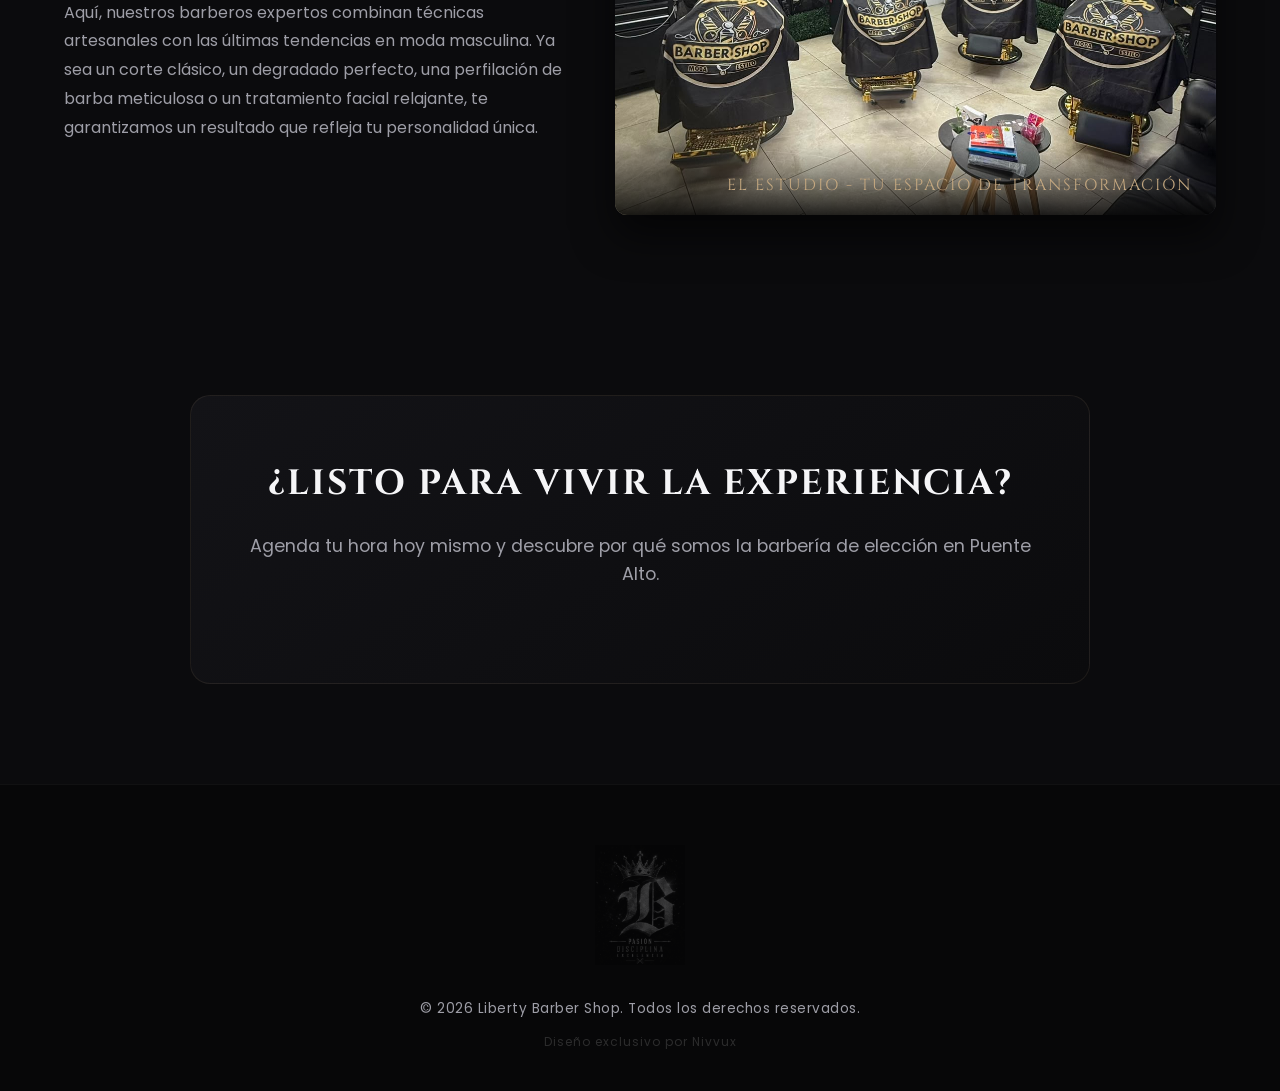
==== commit 938865a9: "Update quienes-somos.html" ====
--- a/quienes-somos.html
+++ b/quienes-somos.html
@@ -23,9 +23,20 @@
                 <span>Liberty</span>
             </a>
         </div>
+
         <div class="nav-actions">
-            <a href="servicios.html" class="nav-link">Precios</a>
-            <a href="https://wa.me/56931488104?text=Hola!%20Me%20gustaría%20agendar%20una%20hora" target="_blank" class="nav-btn-sm">Agendar</a>
+            <div class="nav-dropdown">
+                <button class="nav-btn-sm dropdown-trigger" aria-haspopup="true" aria-expanded="false">
+                    Menú <i class="fa-solid fa-chevron-down dropdown-icon"></i>
+                </button>
+                <div class="dropdown-menu">
+                    <a href="#" class="dropdown-item"><i class="fa-solid fa-house"></i> Home</a>
+                    <a href="quienes-somos.html" class="dropdown-item"><i class="fa-solid fa-users"></i>Nosotros</a>
+                    <a href="#galeria" class="dropdown-item"><i class="fa-solid fa-images"></i> Galería</a>
+                    <a href="servicios.html" class="dropdown-item"><i class="fa-solid fa-scissors"></i> Servicios</a>
+                    <a href="#faq" class="dropdown-item"><i class="fa-solid fa-circle-question"></i> Preguntas Frecuentes</a>
+                </div>
+            </div>
         </div>
     </nav>
 
@@ -48,36 +59,40 @@
                 </div>
                 <div class="story-content" data-tilt>
                     <h2 class="content-title">Fundador</h2>
-                    <p>El sueño que cruzó fronteras
+                    <!-- Subtítulo Destacado -->
+                    <p class="story-subtitle">El sueño que cruzó fronteras</p>
+                    
+                    <!-- Párrafo Justificado y Centrado Visualmente -->
+                    <p class="story-paragraph-justify">
+                        Hay sueños que nacen en un lugar, pero que Dios decide hacer florecer en otro.<br><br>
 
-Hay sueños que nacen en un lugar, pero que Dios decide hacer florecer en otro.
+                        Mi nombre es José Manuel Paredes Cantillo, fundador de Liberty Barbershop, en Puente Alto, Santiago de Chile.<br><br>
 
-Mi nombre es José Manuel Paredes Cantillo, fundador de Liberty Barbershop, en Puente Alto, Santiago de Chile.
+                        Hace doce años dejé Venezuela con el corazón lleno de ilusiones y la convicción de que el sacrificio de hoy podía convertirse en el legado de mañana. Como muchos inmigrantes, enfrenté la nostalgia, la incertidumbre y el desafío de comenzar desde cero. Sin embargo, cada obstáculo fortaleció mi carácter y me recordó que los sueños verdaderos no se abandonan; se construyen con paciencia, disciplina y fe.<br><br>
 
-Hace doce años dejé Venezuela con el corazón lleno de ilusiones y la convicción de que el sacrificio de hoy podía convertirse en el legado de mañana. Como muchos inmigrantes, enfrenté la nostalgia, la incertidumbre y el desafío de comenzar desde cero. Sin embargo, cada obstáculo fortaleció mi carácter y me recordó que los sueños verdaderos no se abandonan; se construyen con paciencia, disciplina y fe.
+                        La barbería llegó a mi vida mucho antes de convertirse en un negocio. Se convirtió en una pasión, en una forma de expresar creatividad, de servir a las personas y de demostrar que un simple corte puede devolver seguridad, confianza y una sonrisa.<br><br>
 
-La barbería llegó a mi vida mucho antes de convertirse en un negocio. Se convirtió en una pasión, en una forma de expresar creatividad, de servir a las personas y de demostrar que un simple corte puede devolver seguridad, confianza y una sonrisa.
+                        Después de cinco años de crecimiento constante, el 7 de febrero de 2026 nació una nueva etapa: Liberty Barbershop renació con una identidad moderna, elegante y pensada para ofrecer mucho más que un servicio. Nuestro propósito es brindar una experiencia donde cada cliente encuentre comodidad, tranquilidad, respeto y una atención profesional que lo haga sentir verdaderamente valorado.<br><br>
 
-Después de cinco años de crecimiento constante, el 7 de febrero de 2026 nació una nueva etapa: Liberty Barbershop renació con una identidad moderna, elegante y pensada para ofrecer mucho más que un servicio. Nuestro propósito es brindar una experiencia donde cada cliente encuentre comodidad, tranquilidad, respeto y una atención profesional que lo haga sentir verdaderamente valorado.
+                        Para mí, el éxito nunca ha consistido únicamente en realizar excelentes cortes. El verdadero éxito es que cada persona salga de esta barbería sintiéndose mejor de lo que llegó. Que encuentre un ambiente de paz, orden, respeto y confianza. Porque cuando alguien se siente bien consigo mismo, también cambia la manera en que enfrenta la vida.<br><br>
 
-Para mí, el éxito nunca ha consistido únicamente en realizar excelentes cortes. El verdadero éxito es que cada persona salga de esta barbería sintiéndose mejor de lo que llegó. Que encuentre un ambiente de paz, orden, respeto y confianza. Porque cuando alguien se siente bien consigo mismo, también cambia la manera en que enfrenta la vida.
+                        Nada de esto habría sido posible sin Dios, quien ha guiado cada paso de mi camino. Tampoco sin mi familia, mis amigos, mis clientes, mis maestros y todas las personas que creyeron en mí incluso cuando este proyecto era solo una idea. A cada uno de ustedes les debo una parte de esta historia.<br><br>
 
-Nada de esto habría sido posible sin Dios, quien ha guiado cada paso de mi camino. Tampoco sin mi familia, mis amigos, mis clientes, mis maestros y todas las personas que creyeron en mí incluso cuando este proyecto era solo una idea. A cada uno de ustedes les debo una parte de esta historia.
+                        Aunque este sueño se hizo realidad en Chile, mi corazón sigue mirando hacia Venezuela. Estoy convencido de que Dios me permitió crecer lejos de mi tierra con un propósito mayor: aprender, adquirir experiencia y regresar algún día para compartir ese conocimiento, inspirar a otros y aportar al crecimiento de la barbería en el país que me vio nacer.<br><br>
 
-Aunque este sueño se hizo realidad en Chile, mi corazón sigue mirando hacia Venezuela. Estoy convencido de que Dios me permitió crecer lejos de mi tierra con un propósito mayor: aprender, adquirir experiencia y regresar algún día para compartir ese conocimiento, inspirar a otros y aportar al crecimiento de la barbería en el país que me vio nacer.
+                        Liberty significa libertad. Para mí representa la libertad de creer, de reinventarse, de servir con humildad y de demostrar que el origen nunca determina el destino.<br><br>
 
-Liberty significa libertad. Para mí representa la libertad de creer, de reinventarse, de servir con humildad y de demostrar que el origen nunca determina el destino.
+                        Cada silla, cada herramienta, cada detalle de este lugar representa horas de esfuerzo, sacrificio y esperanza. No construí solamente una barbería; construí un espacio donde las personas son recibidas con respeto, tratadas con dignidad y atendidas con el mismo cariño con el que un día soñé este lugar.<br><br>
 
-Cada silla, cada herramienta, cada detalle de este lugar representa horas de esfuerzo, sacrificio y esperanza. No construí solamente una barbería; construí un espacio donde las personas son recibidas con respeto, tratadas con dignidad y atendidas con el mismo cariño con el que un día soñé este lugar.
+                        Mi historia demuestra que los sueños no tienen fronteras cuando caminan de la mano de Dios, el trabajo honesto y la perseverancia.<br><br>
 
-Mi historia demuestra que los sueños no tienen fronteras cuando caminan de la mano de Dios, el trabajo honesto y la perseverancia.
+                        Y este no es el final de mi historia.<br><br>
 
-Y este no es el final de mi historia.
+                        Es apenas el comienzo del legado que quiero dejar.<br><br>
 
-Es apenas el comienzo del legado que quiero dejar.
-
-José Manuel Paredes Cantillo
-Fundador de Liberty Barbershop</p>
+                        <strong>José Manuel Paredes Cantillo</strong><br>
+                        <span>Fundador de Liberty Barbershop</span>
+                    </p>
                 </div>
             </div>
         </section>
@@ -125,21 +140,14 @@
             <div class="cta-content">
                 <h2 class="content-title-cta">¿Listo para Vivir la Experiencia?</h2>
                 <p>Agenda tu hora hoy mismo y descubre por qué somos la barbería de elección en Puente Alto.</p>
-                <div class="hero-cta-group">
-                    <a href="https://wa.me/56931488104?text=Hola!%20Me%20gustaría%20agendar%20una%20hora" target="_blank" class="cta-btn primary-btn">
-                        <i class="fa-brands fa-whatsapp"></i> Agendar por WhatsApp
-                    </a>
-                    <a href="tel:+56931488104" class="cta-btn secondary-btn">
-                        <i class="fa-solid fa-phone"></i> Llamar
-                    </a>
-                </div>
+                
             </div>
         </section>
 
     </main>
 
     <!-- Botón Flotante de WhatsApp (Reutilizado) -->
-    <a href="https://wa.me/56931488104?text=Hola!%20Me%20gustaría%20agendar%20una%20hora" target="_blank" class="wsp-float" title="Escríbenos por WhatsApp">
+    <a href="servicios.html" target="_blank" class="wsp-float" title="Escríbenos por WhatsApp">
         <i class="fa-brands fa-whatsapp"></i>
     </a>
 
@@ -155,4 +163,4 @@
     <!-- Vinculamos el mismo archivo JavaScript -->
     <script src="script.js" defer></script>
 </body>
-</html>+</html>
